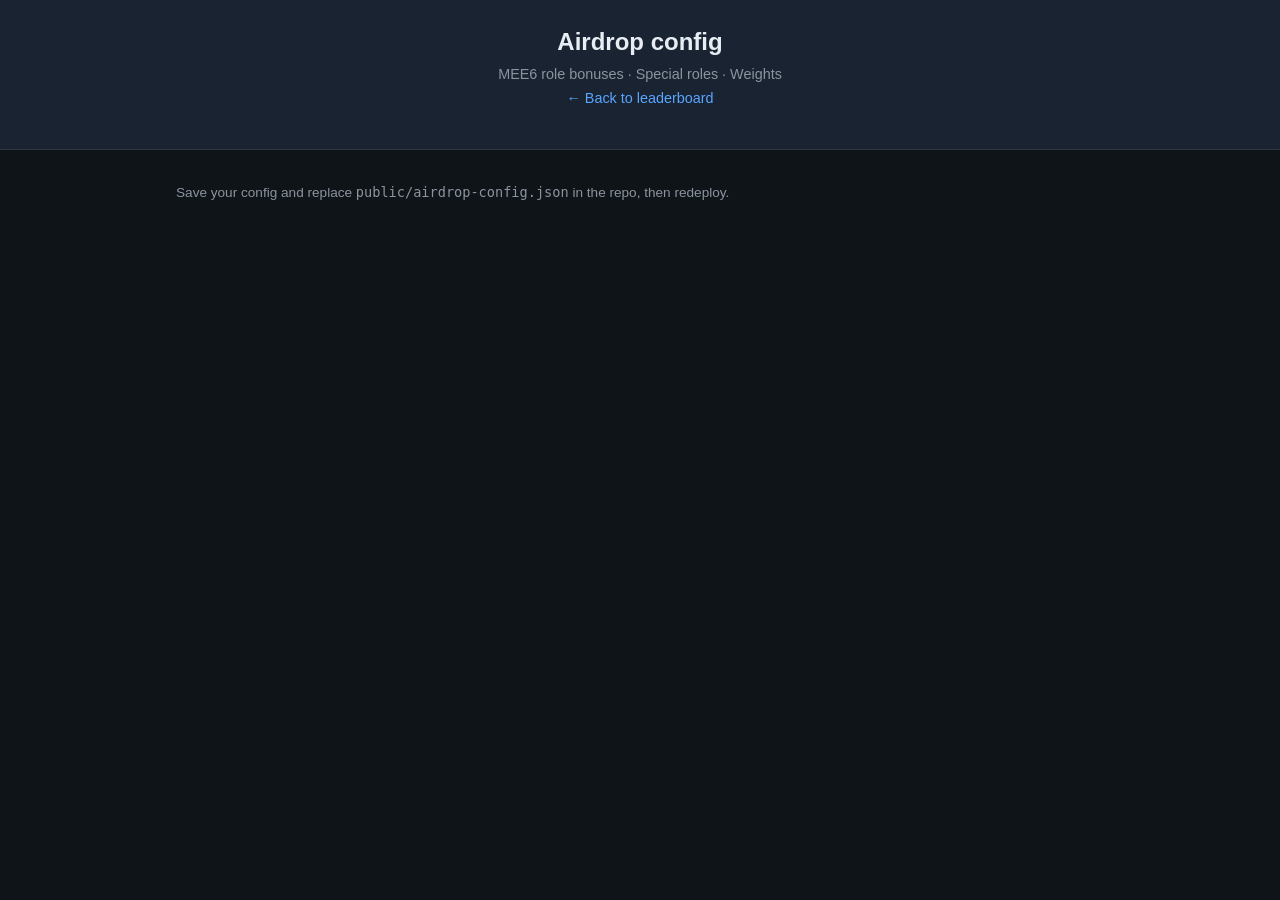
==== public/admin.html @ 14cb2048 "Add airdrop leaderboard site" ====
<!DOCTYPE html>
<html lang="en">
<head>
  <meta charset="UTF-8" />
  <meta name="viewport" content="width=device-width, initial-scale=1" />
  <title>Admin — Airdrop Config</title>
  <link rel="stylesheet" href="style.css" />
</head>
<body>
  <header class="header">
    <h1>Airdrop config</h1>
    <p class="subtitle">MEE6 role bonuses · Special roles · Weights</p>
    <a href="index.html" class="back-link">← Back to leaderboard</a>
  </header>

  <main class="main">
    <div id="admin-root"></div>
    <p class="muted" style="margin-top: 1rem; font-size: 0.85rem; color: var(--muted);">
      Save your config and replace <code>public/airdrop-config.json</code> in the repo, then redeploy.
    </p>
  </main>

  <script>
    (function() {
      const root = document.getElementById("admin-root");

      async function load() {
        let dataRes, leaderboardRes;
        try {
          [dataRes, leaderboardRes] = await Promise.all([
            fetch("/airdrop-config.json"),
            fetch("/api/fetch-leaderboard"),
          ]);
        } catch (e) {
          root.innerHTML = "<p class='error'>Failed to load: " + escapeHtml(e.message) + "</p>";
          return;
        }

        const config = (await dataRes.json()) || {};
        const lb = (await leaderboardRes.json()) || {};
        const roleRewards = lb.roleRewards || [];

        const weightEngage = config.weight_engage ?? 100;
        const weightBlusub = config.weight_blusub ?? 50;
        const mee6Bonuses = config.mee6RoleBonuses || {};
        const specialRoles = config.specialRoles || {};

        let html = "";

        html += "<div class='admin-section'><h2>Weights</h2>";
        html += "<label>Engage points weight</label><input type='number' id='weight_engage' value='" + weightEngage + "' min='0' step='1' />";
        html += "<label>BluSub points weight</label><input type='number' id='weight_blusub' value='" + weightBlusub + "' min='0' step='1' />";
        html += "</div>";

        html += "<div class='admin-section'><h2>MEE6 level roles (extra %)</h2>";
        roleRewards.forEach((rr) => {
          const name = rr.role?.name || "?";
          const rank = rr.rank != null ? rr.rank : "";
          const val = mee6Bonuses[name] ?? "";
          html += "<label>%" + escapeHtml(name) + " (level &ge; " + rank + ")</label>";
          html += "<input type='number' id='mee6_" + escapeHtml(name) + "' value='" + val + "' min='0' max='200' step='1' placeholder='0' style='max-width:120px' />";
        });
        if (roleRewards.length === 0) html += "<p class='muted'>No MEE6 role rewards (load leaderboard first).</p>";
        html += "</div>";

        html += "<div class='admin-section'><h2>Special roles</h2>";
        html += "<p class='muted' style='font-size:0.85rem'>Role name, one per line usernames, and extra %.</p>";
        html += "<label>Role name</label><input type='text' id='special_name' placeholder='e.g. OG' />";
        html += "<label>Members (usernames, one per line)</label><textarea id='special_members' placeholder='user1\nuser2'></textarea>";
        html += "<label>Extra %</label><input type='number' id='special_pct' min='0' max='200' value='0' style='max-width:120px' />";
        html += "<button type='button' id='add_special'>Add role</button>";
        const specialList = document.createElement("div");
        specialList.id = "special_list";
        html += "<div id='special_list'></div>";
        html += "</div>";

        html += "<div class='admin-section config-actions'>";
        html += "<button type='button' id='copy_json'>Copy JSON</button>";
        html += "<button type='button' id='download_json'>Download airdrop-config.json</button>";
        html += "</div>";

        root.innerHTML = html;

        const specialListEl = document.getElementById("special_list");
        function renderSpecialList() {
          const list = Object.entries(specialRoles).map(([name, cfg]) => {
            const members = (cfg.members || []).join(", ");
            const pct = cfg.bonusPercent ?? 0;
            return "<div style='margin-bottom:0.5rem'><strong>" + escapeHtml(name) + "</strong> +" + pct + "% — " + escapeHtml(members) + " <button type='button' data-remove='" + escapeHtml(name) + "'>Remove</button></div>";
          }).join("");
          specialListEl.innerHTML = list || "<p class='muted'>None yet.</p>";
          specialListEl.querySelectorAll("[data-remove]").forEach((btn) => {
            btn.onclick = () => {
              delete specialRoles[btn.dataset.remove];
              renderSpecialList();
            };
          });
        }
        renderSpecialList();

        document.getElementById("add_special").onclick = () => {
          const name = document.getElementById("special_name").value.trim();
          const membersText = document.getElementById("special_members").value.trim();
          const pct = parseInt(document.getElementById("special_pct").value, 10) || 0;
          if (!name) return;
          const members = membersText.split(/\n/).map((m) => m.trim()).filter(Boolean);
          specialRoles[name] = { bonusPercent: pct, members };
          document.getElementById("special_name").value = "";
          document.getElementById("special_members").value = "";
          renderSpecialList();
        };

        function buildConfig() {
          const nextMee6 = {};
          roleRewards.forEach((rr) => {
            const name = rr.role?.name;
            if (!name) return;
            const inp = document.getElementById("mee6_" + name);
            if (inp) nextMee6[name] = parseInt(inp.value, 10) || 0;
          });
          return {
            weight_engage: parseInt(document.getElementById("weight_engage").value, 10) || 100,
            weight_blusub: parseInt(document.getElementById("weight_blusub").value, 10) || 50,
            mee6RoleBonuses: nextMee6,
            specialRoles: { ...specialRoles },
          };
        }

        document.getElementById("copy_json").onclick = () => {
          const json = JSON.stringify(buildConfig(), null, 2);
          navigator.clipboard.writeText(json).then(() => alert("Config copied to clipboard.")).catch(() => alert("Copy failed."));
        };

        document.getElementById("download_json").onclick = () => {
          const json = JSON.stringify(buildConfig(), null, 2);
          const a = document.createElement("a");
          a.href = "data:application/json;charset=utf-8," + encodeURIComponent(json);
          a.download = "airdrop-config.json";
          a.click();
        };
      }

      function escapeHtml(s) {
        if (s == null) return "";
        const div = document.createElement("div");
        div.textContent = s;
        return div.innerHTML;
      }

      load();
    })();
  </script>
</body>
</html>
---- public/style.css ----
:root {
  --bg: #0f1419;
  --surface: #1a2332;
  --text: #e6edf3;
  --muted: #8b949e;
  --accent: #58a6ff;
  --border: #30363d;
}

* {
  box-sizing: border-box;
}

body {
  margin: 0;
  font-family: -apple-system, BlinkMacSystemFont, "Segoe UI", Roboto, sans-serif;
  background: var(--bg);
  color: var(--text);
  min-height: 100vh;
  line-height: 1.5;
}

.header {
  padding: 1.5rem 1rem;
  text-align: center;
  border-bottom: 1px solid var(--border);
  background: var(--surface);
}

.header h1 {
  margin: 0 0 0.25rem 0;
  font-size: 1.5rem;
  font-weight: 600;
}

.subtitle {
  margin: 0;
  color: var(--muted);
  font-size: 0.9rem;
}

.admin-link {
  display: inline-block;
  margin-top: 0.75rem;
  color: var(--accent);
  font-size: 0.85rem;
  text-decoration: none;
}

.admin-link:hover {
  text-decoration: underline;
}

.main {
  max-width: 960px;
  margin: 0 auto;
  padding: 1rem;
}

.loading, .error {
  text-align: center;
  padding: 2rem;
  color: var(--muted);
}

.error {
  color: #f85149;
}

.table-wrap {
  overflow-x: auto;
}

.leaderboard {
  width: 100%;
  border-collapse: collapse;
  background: var(--surface);
  border-radius: 8px;
  overflow: hidden;
}

.leaderboard th,
.leaderboard td {
  padding: 0.6rem 0.75rem;
  text-align: left;
  border-bottom: 1px solid var(--border);
}

.leaderboard th {
  font-weight: 600;
  color: var(--muted);
  font-size: 0.8rem;
  text-transform: uppercase;
  letter-spacing: 0.02em;
}

.leaderboard tbody tr:hover {
  background: rgba(255, 255, 255, 0.03);
}

.leaderboard .username {
  font-weight: 500;
}

.leaderboard small {
  color: var(--muted);
  font-size: 0.8em;
}

.leaderboard .roles {
  font-size: 0.85rem;
  color: var(--muted);
}

/* Admin page */
.admin-section {
  background: var(--surface);
  border-radius: 8px;
  padding: 1rem 1.25rem;
  margin-bottom: 1rem;
  border: 1px solid var(--border);
}

.admin-section h2 {
  margin: 0 0 0.75rem 0;
  font-size: 1.1rem;
}

.admin-section label {
  display: block;
  margin-bottom: 0.25rem;
  font-size: 0.85rem;
  color: var(--muted);
}

.admin-section input,
.admin-section textarea {
  width: 100%;
  max-width: 320px;
  padding: 0.5rem;
  margin-bottom: 0.75rem;
  background: var(--bg);
  border: 1px solid var(--border);
  border-radius: 6px;
  color: var(--text);
  font-size: 0.9rem;
}

.admin-section textarea {
  min-height: 80px;
  resize: vertical;
}

.admin-section button {
  padding: 0.5rem 1rem;
  background: var(--accent);
  color: #fff;
  border: none;
  border-radius: 6px;
  font-size: 0.9rem;
  cursor: pointer;
}

.admin-section button:hover {
  opacity: 0.9;
}

.config-actions {
  margin-top: 1rem;
}

.config-actions button {
  margin-right: 0.5rem;
  margin-bottom: 0.5rem;
}

.back-link {
  display: inline-block;
  margin-bottom: 1rem;
  color: var(--accent);
  text-decoration: none;
  font-size: 0.9rem;
}

.back-link:hover {
  text-decoration: underline;
}
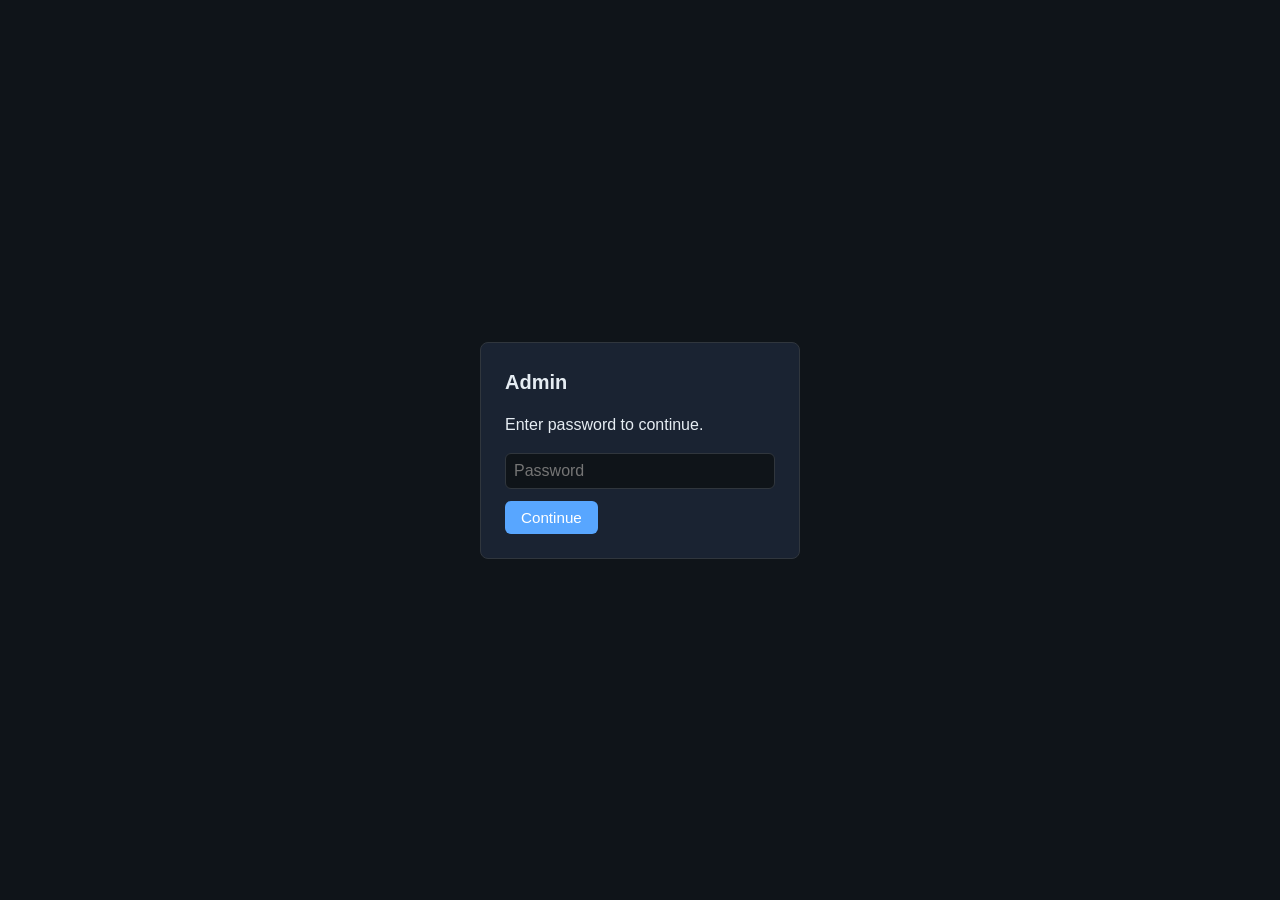
==== commit f8dd2f58: "Admin password gate, hide Admin link, info box, score divisor" ====
--- a/public/admin.html
+++ b/public/admin.html
@@ -7,6 +7,17 @@
   <link rel="stylesheet" href="style.css" />
 </head>
 <body>
+  <div id="admin-gate" class="admin-gate">
+    <div class="admin-gate-box">
+      <h2>Admin</h2>
+      <p class="muted">Enter password to continue.</p>
+      <input type="password" id="admin-password" placeholder="Password" autocomplete="current-password" />
+      <button type="button" id="admin-gate-submit">Continue</button>
+      <p id="admin-gate-error" class="error" style="margin-top:0.5rem;display:none;"></p>
+    </div>
+  </div>
+
+  <div id="admin-content" style="display: none;">
   <header class="header">
     <h1>Airdrop config</h1>
     <p class="subtitle">MEE6 role bonuses · Special roles · Weights</p>
@@ -19,10 +30,60 @@
       Save your config and replace <code>public/airdrop-config.json</code> in the repo, then redeploy.
     </p>
   </main>
+  </div>
 
   <script>
     (function() {
+      const ADMIN_KEY = "airdrop_admin_ok";
+      const gate = document.getElementById("admin-gate");
+      const content = document.getElementById("admin-content");
       const root = document.getElementById("admin-root");
+
+      function showAdmin() {
+        gate.style.display = "none";
+        content.style.display = "block";
+      }
+
+      function checkGate() {
+        try {
+          if (sessionStorage.getItem(ADMIN_KEY) === "1") {
+            showAdmin();
+            runApp();
+            return true;
+          }
+        } catch (_) {}
+        return false;
+      }
+
+      if (checkGate()) {
+        // runApp() already called
+      } else {
+        document.getElementById("admin-gate-submit").onclick = async function() {
+          const pw = document.getElementById("admin-password").value;
+          const errEl = document.getElementById("admin-gate-error");
+          errEl.style.display = "none";
+          try {
+            const res = await fetch("/api/admin-verify", {
+              method: "POST",
+              headers: { "Content-Type": "application/json" },
+              body: JSON.stringify({ password: pw }),
+            });
+            if (res.ok) {
+              try { sessionStorage.setItem(ADMIN_KEY, "1"); } catch (_) {}
+              showAdmin();
+              runApp();
+            } else {
+              errEl.textContent = "Wrong password.";
+              errEl.style.display = "block";
+            }
+          } catch (e) {
+            errEl.textContent = "Check failed. Try again.";
+            errEl.style.display = "block";
+          }
+        };
+      }
+
+      function runApp() {
 
       async function load() {
         let dataRes, leaderboardRes;
@@ -47,9 +108,11 @@
 
         let html = "";
 
+        const scoreDivisor = config.score_divisor ?? 100;
         html += "<div class='admin-section'><h2>Weights</h2>";
         html += "<label>Engage points weight</label><input type='number' id='weight_engage' value='" + weightEngage + "' min='0' step='1' />";
         html += "<label>BluSub points weight</label><input type='number' id='weight_blusub' value='" + weightBlusub + "' min='0' step='1' />";
+        html += "<label>Score divisor (display scale, e.g. 100 → 300k shows as 3k)</label><input type='number' id='score_divisor' value='" + scoreDivisor + "' min='1' step='1' />";
         html += "</div>";
 
         html += "<div class='admin-section'><h2>MEE6 level roles (extra %)</h2>";
@@ -118,9 +181,11 @@
             const inp = document.getElementById("mee6_" + name);
             if (inp) nextMee6[name] = parseInt(inp.value, 10) || 0;
           });
+          const divEl = document.getElementById("score_divisor");
           return {
             weight_engage: parseInt(document.getElementById("weight_engage").value, 10) || 100,
             weight_blusub: parseInt(document.getElementById("weight_blusub").value, 10) || 50,
+            score_divisor: divEl ? Math.max(1, parseInt(divEl.value, 10) || 100) : 100,
             mee6RoleBonuses: nextMee6,
             specialRoles: { ...specialRoles },
           };
@@ -148,6 +213,7 @@
       }
 
       load();
+      } // end runApp
     })();
   </script>
 </body>
--- a/public/style.css
+++ b/public/style.css
@@ -52,9 +52,66 @@
 }
 
 .main {
-  max-width: 960px;
+  max-width: 1200px;
   margin: 0 auto;
   padding: 1rem;
+}
+
+.main--with-sidebar {
+  display: flex;
+  gap: 1.5rem;
+  align-items: flex-start;
+}
+
+@media (max-width: 900px) {
+  .main--with-sidebar {
+    flex-direction: column;
+  }
+}
+
+.main-content {
+  flex: 1;
+  min-width: 0;
+}
+
+.info-box {
+  flex-shrink: 0;
+  width: 280px;
+  background: var(--surface);
+  border: 1px solid var(--border);
+  border-radius: 8px;
+  padding: 1rem 1.25rem;
+  font-size: 0.85rem;
+  color: var(--muted);
+}
+
+@media (max-width: 900px) {
+  .info-box {
+    width: 100%;
+  }
+}
+
+.info-box h3 {
+  margin: 0 0 0.5rem 0;
+  font-size: 0.95rem;
+  color: var(--text);
+}
+
+.info-box p,
+.info-box ul {
+  margin: 0 0 0.75rem 0;
+  line-height: 1.5;
+}
+
+.info-box ul {
+  padding-left: 1.25rem;
+}
+
+.info-box code {
+  background: var(--bg);
+  padding: 0.1em 0.35em;
+  border-radius: 4px;
+  font-size: 0.8em;
 }
 
 .loading, .error {
@@ -69,6 +126,10 @@
 
 .table-wrap {
   overflow-x: auto;
+}
+
+.table-wrap .leaderboard {
+  margin-bottom: 0;
 }
 
 .leaderboard {
@@ -185,3 +246,48 @@
 .back-link:hover {
   text-decoration: underline;
 }
+
+/* Admin gate (password) */
+.admin-gate {
+  min-height: 100vh;
+  display: flex;
+  align-items: center;
+  justify-content: center;
+  padding: 1rem;
+}
+
+.admin-gate-box {
+  background: var(--surface);
+  border: 1px solid var(--border);
+  border-radius: 8px;
+  padding: 1.5rem;
+  width: 100%;
+  max-width: 320px;
+}
+
+.admin-gate-box h2 {
+  margin: 0 0 0.5rem 0;
+  font-size: 1.25rem;
+}
+
+.admin-gate-box input {
+  display: block;
+  width: 100%;
+  padding: 0.5rem;
+  margin: 0.75rem 0;
+  background: var(--bg);
+  border: 1px solid var(--border);
+  border-radius: 6px;
+  color: var(--text);
+  font-size: 1rem;
+}
+
+.admin-gate-box button {
+  padding: 0.5rem 1rem;
+  background: var(--accent);
+  color: #fff;
+  border: none;
+  border-radius: 6px;
+  font-size: 0.95rem;
+  cursor: pointer;
+}
